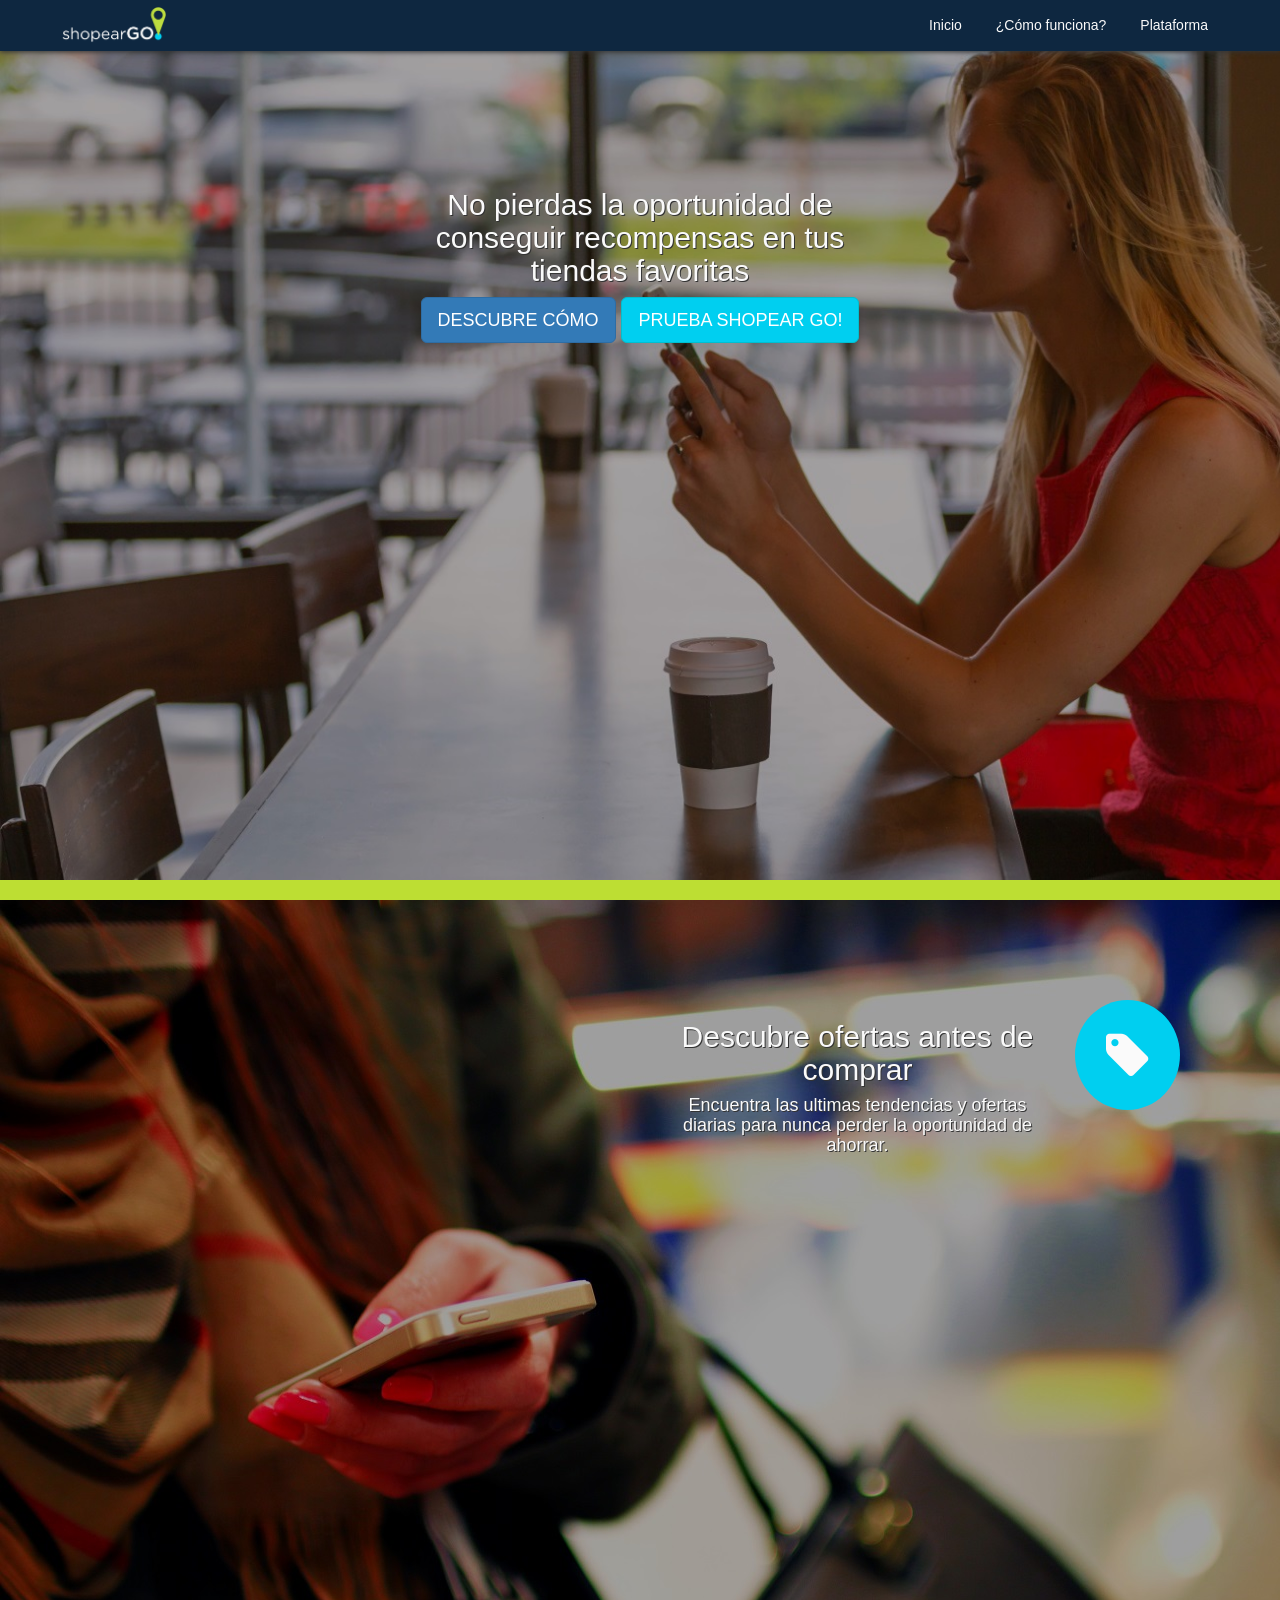
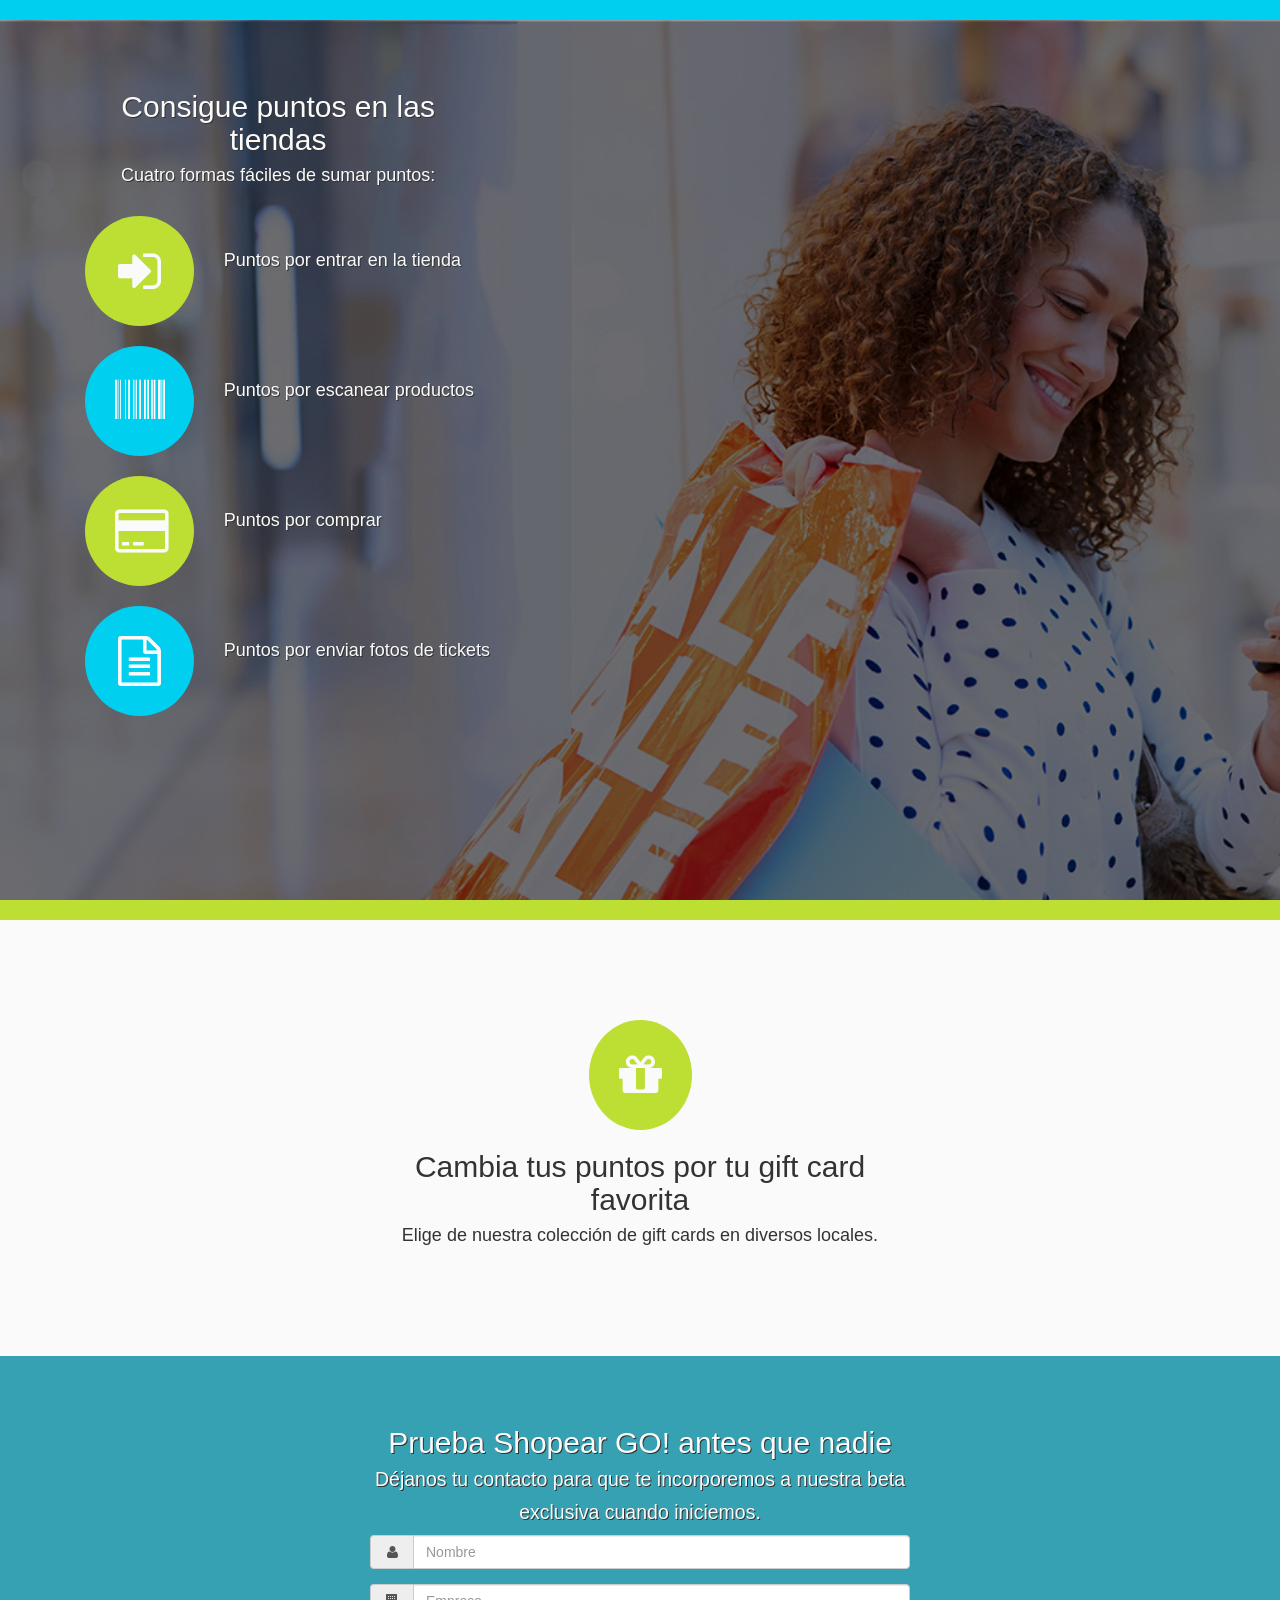
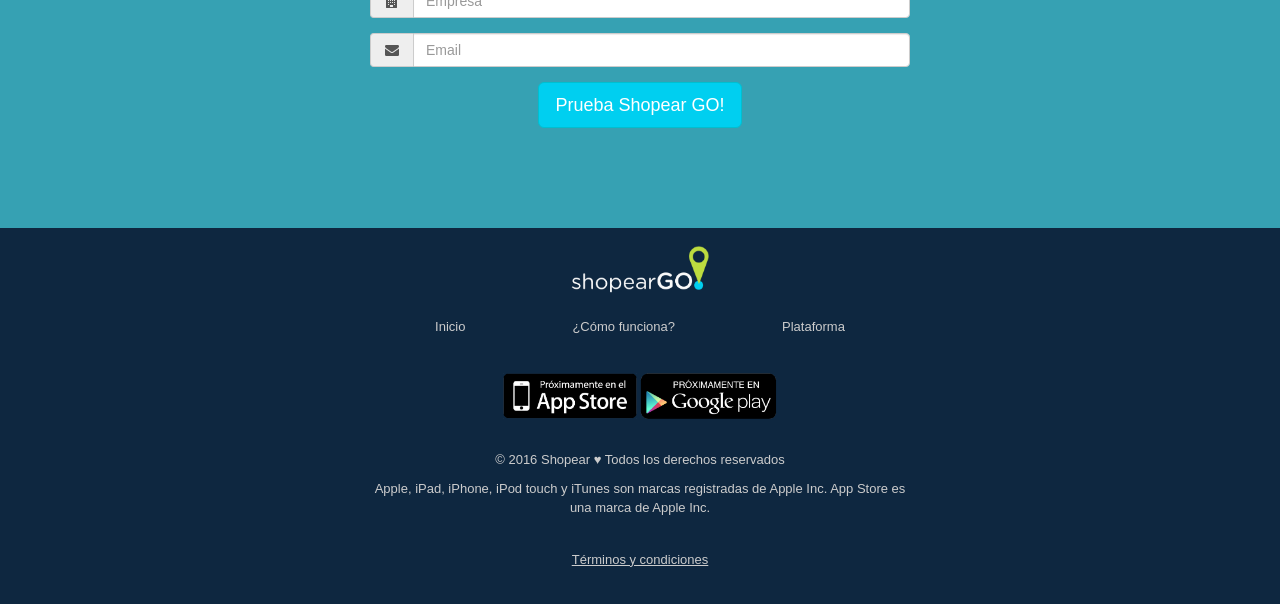
==== index.html @ b24b082a "cambios" ====
<!DOCTYPE html>
<html ng-app="ShopearGo">
	<head>
		<title>ShopearGo</title>

		<meta charset="utf-8">

		<meta name="viewport" content="width=device-width, initial-scale=1, maximum-scale=1, user-scalable=0">

		<link rel="stylesheet" type="text/css" href="css/vendor/bootstrap.min.css">
		<link rel="stylesheet" type="text/css" href="css/vendor/font-awesome.min.css">
		<link rel="stylesheet" type="text/css" href="css/style.css">
	</head>

	<body ng-cloak ng-controller="MainCtrl" class="text-justify">

		<nav class="navbar navbar-fixed-top navbar-shopear">
			<div class="container">
				<div class="navbar-header">
					<a class="navbar-brand brand-shopear" href="/">
						<img height="36" src="assets/img/grafs/shopear-GO-white.png">
					</a>
				</div>
				<div class="collapse navbar-collapse" id="bs-example-navbar-collapse-1">
					<ul class="nav navbar-nav navbar-right">
						<li><a href="/">
		        			<span>Inicio</span>
	        			</a></li>
		        		<li><a href="/como-funciona">
		        			<span>¿Cómo funciona?</span>
	        			</a></li>
	        			<li><a href="/plataforma">
		        			<span>Plataforma</span>
	        			</a></li>
		        		<!--<li><a href="#">
		        			<span>Preguntas Frecuentes</span>
	        			</a></li>
	        			<li class="li-download"><a href="#">
		        			<span>DESCARGAR</span>
	        			</a></li>-->
		        	</ul>
	    		</div>
    		</div>
		</nav>

		<div ng-view></div>

		<section class="container-fluid how-contact-section" id="contact-section">
			<div class="navbar-separator"></div>
			<div class="container">
				<div class="col-xs-12 col-sm-6 col-sm-offset-3">
					<h2 class="text-center">Prueba Shopear GO! antes que nadie<br><small>Déjanos tu contacto para que te incorporemos a nuestra beta exclusiva cuando iniciemos.</small></h2>
					<form>
						<div class="form-group">
							<div class="input-group">
								<span class="input-group-addon"><i class="fa fa-user fa-fw"></i></span>
								<input required type="text" class="form-control" placeholder="Nombre">
							</div>
						</div>
						<div class="form-group">
							<div class="input-group">
								<span class="input-group-addon"><i class="fa fa-building fa-fw"></i></span>
								<input required type="text" class="form-control" placeholder="Empresa"> 
							</div>
						</div>
						<div class="form-group">
							<div class="input-group">
								<span class="input-group-addon"><i class="fa fa-envelope fa-fw"></i></span>
								<input required type="email" class="form-control" placeholder="Email">
							</div> 
						</div>
						<!--<div class="form-group">
							<textarea required min="4" class="form-control contact-msg" id="comment" name="comment" placeholder="Mensaje"></textarea>
						</div>-->
					</form>
					<button class="btn btn-lg btn-shp-blue center-block">Prueba Shopear GO!</button>
				</div>
			</div>
			<div class="section-separator"></div>
		</section>

		<footer class="page-footer ng-cloak" id="footer" style="display:none">
			<div class="container">
				<br>
				<div class="col-xs-12 col-sm-6 col-sm-offset-3">
					<div class="row">
						<img class="center-block" height="48" src="assets/img/grafs/shopear-GO-white.png">
					</div>
					<br>
					<ul class="nav nav-justified">
						<li><a href="#">
		        			<span>Inicio</span>
	        			</a></li>
		        		<li><a href="#">
		        			<span>¿Cómo funciona?</span>
	        			</a></li>
	        			<li><a href="#">
		        			<span>Plataforma</span>
	        			</a></li>
		        		<!--<li><a href="#">
		        			<span>FAQ's</span>
	        			</a></li>-->
	        			<!--<li><a href="#">
		        			<span>Contacto</span>
	        			</a></li>-->
		        	</ul>
				</div>
				<div class="row">
					<div class="col-xs-12 text-center">
						<div class="download-wrapper">
							<img src="assets/img/grafs/appStoreSoon.png" height="46"></img>
							<img src="assets/img/grafs/googlePlaySoon.png" height="50"></img>
						</div>
					</div>					
				</div>
				<div class="col-xs-12 col-sm-6 col-sm-offset-3">
					<div class="text-center">
						<p>© 2016 Shopear ♥ Todos los derechos reservados</p>
						<p>Apple, iPad, iPhone, iPod touch y iTunes son marcas registradas de Apple Inc. App Store es una marca de Apple Inc.</p>
					</div>
					<br>
					<ul class="nav nav-justified legal-links">
						<li><a href="#">
		        			<span>Términos y condiciones</span>
	        			</a></li>
		        	</ul>
				</div>
			</div>
		</footer>

		<!--Vendor-->
		<script src="js/vendor/jquery-2.1.4.min.js"></script>
		<script src="js/vendor/angular.min.js"></script>
		<script src="js/vendor/angular-route.min.js"></script>
		<script src="js/vendor/angular-resource.min.js"></script>
		<script src="js/vendor/bootstrap.min.js"></script>

		<!--App-->
		<script src="js/app.js"></script>
		<script src="js/app.routes.js"></script>

		<!--Services-->

		<!--Controllers-->
		<script src="js/controllers/MainController.js"></script>
		<script src="js/controllers/HomeController.js"></script>
		<script src="js/controllers/HowController.js"></script>

		<!--Directives-->
	</body>
</html>
---- css/style.css ----
body {
	color: #696F7D;
}

i {
	cursor: default;
}

.soft-green-bg {
	background-color: #E3FFFF;
}

.soft-blue-bg {
	background-color: #ECFFE3;
}

.how-down {
	cursor: pointer;
	font-size: 48px;
	color: #aaa;
	transition: color 0.5s;
}

.how-down:hover {
	color: #555;
}

.how-down-white {
	cursor: pointer;
	font-size: 56px;
	color: #ddd;
	transition: all 0.5s ease;
}

.how-down-white:hover {
	color: #fff;
	text-shadow: 0 0 1px #fff;
}

.navbar-shopear {
	background-color: #0E2740;
	color: #fafafa;
	border-radius: 0;
	margin-bottom: 0;
	box-shadow: 0 1px 5px #333;
}

.navbar-shopear .navbar-nav a {
	padding-left: 5px;
	padding-right: 5px;
	transition: all 0.5s ease;
}

.navbar-shopear .navbar-nav a span {
	padding: 10px;
	border: solid 2px #0E2740;
	transition: all 0.3s ease;
}

.navbar-shopear .navbar-nav a:active span {
	background-color: #fafafa;
	color: #333;
}

.navbar-shopear .navbar-nav a:hover span {
	border: solid 2px #fafafa;
	border-radius: 4px;
}

.navbar-separator {
	height:50px;
}

.page-footer {
	background-color: #0E2740;
	color: #ccc;
	font-size: 13px;
}

.page-footer li a {
	padding: 5px;
}

.page-footer .footer-links {
	border-bottom: solid 2px #ccc;
}

.home-brands {
	background-color: #bdde33; 
	position: absolute; 
	bottom: 0; 
	left: 0;
	width: 100%;
	color: #fafafa;
}

.band-green {
	background-color: #bdde33; 
	position: absolute; 
	bottom: 0; 
	left: 0;
	height: 20px;
	width: 100%;
	color: #fafafa;
}

.band-blue {
	background-color: #00cff0; 
	position: absolute; 
	bottom: 0; 
	left: 0;
	height: 20px;
	width: 100%;
	color: #fafafa;
}

.how-big-icon-green {
	font-size: 180px;
	color: #bdde33;
}

.how-big-icon-blue {
	font-size: 180px;
	color: #00cff0;
}

.how-bigger-icon-green {
	font-size: 240px;
	color: #bdde33;
}

.how-bigger-icon-blue {
	font-size: 240px;
	color: #00cff0;
}

.how-center-logo {
	height: 70px;
}

.how-nav {
	background-color: #9dbe13;
}

.brand-shopear {
	padding: 7px;
}

.jumbotron-shopear {
	color: #fafafa;
	background-color: transparent;
	max-width: 600px;
}

.page-section {
	min-height:100vh;
 	position: relative;
}

.page-section-small {
	min-height: 80vh;
	position: relative;
}

.section-separator {
	margin-top: 100px;
}

.section-header {
}

.home-header-section {
	background-image: url('../assets/img/main-cover-dark.jpg');
	background-size: cover;
}

.home-header-section h2 {
	text-shadow: 1px 1px #333;
}

.how-header-section {
	background-color: #36A1B3;
}

a, a:active, a:hover, a:focus, a:active:focus {
	color: inherit;
	background-color: inherit;
}

.nav > li > a:hover, .nav > li > a:active, .nav > li > a:focus, .nav > li > a:active:focus {
	background-color: inherit;
}

footer a:hover, footer a:active, footer a:focus, footer a:active:focus {
	background-color: inherit !important;
}

footer a:hover {
	color: #fff;
}

.btn-shp-blue {
  color: #fff;
  background-color: #00cff0;
  border-color: #00bfd0;
}
.btn-shp-blue:focus,
.btn-shp-blue.focus {
  color: #fff;
  background-color: #00c9d9;
  border-color: #00b9c9;
}
.btn-shp-blue:hover {
  color: #fff;
  background-color: #00bfd0;
  border-color: #00afc0;
}
.btn-shp-blue:active,
.btn-shp-blue.active,
.open > .dropdown-toggle.btn-shp-blue {
  color: #fff;
  background-color: #00bfd0;
  border-color: #00afc0;
}
.btn-shp-blue:active:hover,
.btn-shp-blue.active:hover,
.open > .dropdown-toggle.btn-shp-blue:hover,
.btn-shp-blue:active:focus,
.btn-shp-blue.active:focus,
.open > .dropdown-toggle.btn-shp-blue:focus,
.btn-shp-blue:active.focus,
.btn-shp-blue.active.focus,
.open > .dropdown-toggle.btn-shp-blue.focus {
  color: #fff;
  background-color: #00c9d9;
  border-color: #00b9c9;
}
.btn-shp-blue:active,
.btn-shp-blue.active,
.open > .dropdown-toggle.btn-shp-blue {
  background-image: none;
}
.btn-shp-blue.disabled:hover,
.btn-shp-blue[disabled]:hover,
fieldset[disabled] .btn-shp-blue:hover,
.btn-shp-blue.disabled:focus,
.btn-shp-blue[disabled]:focus,
fieldset[disabled] .btn-shp-blue:focus,
.btn-shp-blue.disabled.focus,
.btn-shp-blue[disabled].focus,
fieldset[disabled] .btn-shp-blue.focus {
  background-color: #00cff0;
  border-color: #00bfd0;
}
.btn-shp-blue .badge {
  color: #00cff0;
  background-color: #fff;
}

.btn-shp-green {
  color: #fff;
  background-color: #bdde33;
  border-color: #adce23;
}
.btn-shp-green:focus,
.btn-shp-green.focus {
  color: #fff;
  background-color: #b5d62c;
  border-color: #a5c61c;
}
.btn-shp-green:hover {
  color: #fff;
  background-color: #adce23;
  border-color: #9dbe13;
}
.btn-shp-green:active,
.btn-shp-green.active,
.open > .dropdown-toggle.btn-shp-green {
  color: #fff;
  background-color: #adce23;
  border-color: #9dbe13;
}
.btn-shp-green:active:hover,
.btn-shp-green.active:hover,
.open > .dropdown-toggle.btn-shp-green:hover,
.btn-shp-green:active:focus,
.btn-shp-green.active:focus,
.open > .dropdown-toggle.btn-shp-green:focus,
.btn-shp-green:active.focus,
.btn-shp-green.active.focus,
.open > .dropdown-toggle.btn-shp-green.focus {
  color: #fff;
  background-color: #b5d62c;
  border-color: #a5c61c;
}
.btn-shp-green:active,
.btn-shp-green.active,
.open > .dropdown-toggle.btn-shp-green {
  background-image: none;
}
.btn-shp-green.disabled:hover,
.btn-shp-green[disabled]:hover,
fieldset[disabled] .btn-shp-green:hover,
.btn-shp-green.disabled:focus,
.btn-shp-green[disabled]:focus,
fieldset[disabled] .btn-shp-green:focus,
.btn-shp-green.disabled.focus,
.btn-shp-green[disabled].focus,
fieldset[disabled] .btn-shp-green.focus {
  background-color: #bdde33;
  border-color: #adce23;
}
.btn-shp-green .badge {
  color: #bdde33;
  background-color: #fff;
}

.badge-icon {
	background-color: #ccc;
	border-radius: 100%;
	padding: 30px;
	color: #fafafa;
	font-size: 50px;
	text-shadow: none;
}

.badge-icon-blue {
	background-color: #00cff0;
	border-radius: 100%;
	padding: 30px;
	color: #fafafa;
	font-size: 50px;
	text-shadow: none;
	text-align: center;
	width: 100%;
}

.badge-icon-green {
	background-color: #bdde33;
	border-radius: 100%;
	padding: 30px;
	color: #fafafa;
	font-size: 50px;
	text-shadow: none;
	text-align: center;
	width: 100%;
}

.badge-icon-gift {
	width: auto;
}

.section-points .points-benefit h4 {
	margin-top: 35px;
	color: #fafafa;
	text-shadow: 1px 1px #333;
}

.how-icon {
	font-size:32px;
}

.how-list li {
	font-size: 18px;
	margin-bottom: 15px;
}

.download-wrapper {
	display: inline-block;
	margin: 30px 0;
}

.legal-links {
	margin-bottom: 30px;
	text-decoration: underline;
}

.li-download span {
	border: solid 2px #fafafa !important;
	border-radius: 4px;
	transition: all 0.5s ease;
}

.li-download span:hover {
	background-color: #fafafa;
	color: #0E2740;
}

.carousel-section {
	height: 70vh;
}

.carousel-section .item {
	height: 70vh;
}

.dark-caption {
	color: #00cff0;
	text-shadow: 1px 1px #333;
}

.top-caption {
	top: 5px;
}

.carousel-container {
	padding-left: 0;
	padding-right: 0;
	border-bottom: solid 20px  #bdde33;
}

.platform-section2 {
	background-image: url('../assets/img/woman-mobile2.jpg');
	background-size: cover;
	background-position: center left;
	color: #fafafa;
	text-shadow: 1px 1px #333;
}

.platform-last-section {
	background-image: url('../assets/img/fashion-woman-dark.jpg');
	color: #fafafa;
	text-shadow: 1px 1px #333;
}

.platform-header-section {
	background-image: url('../assets/img/beaconblanco.jpg');
	color: #fafafa;
	text-shadow: 1px 1px #333;
	background-position: right top;
}

.home-discover-section {
	background-image: url('../assets/img/fashion-woman-dark.jpg');
	color: #fafafa;
	text-shadow: 1px 1px #333;
}

.home-points-section {
	background-image: url('../assets/img/hero-photo.jpg');
	background-repeat: no-repeat;
	background-size: cover;
	color: #fafafa;
	text-shadow: 1px 1px #333;
}

.how-contact-section {
	background-color: #36A1B3;
	color: #fafafa;
}

.how-contact-section h1 {
	text-shadow: 1px 1px #333;
}

.how-contact-section h2 {
	text-shadow: 1px 1px #333;
}

.how-contact-section small {
	color: #fafafa;
}

.home-gift-section {
	background-color: #fafafa;
	color: #333;
	text-shadow: 1px 1px #fafafa;
}

.platform-features-section {
	background-image: url('../assets/img/shopearBeacon.jpg');
	background-size: cover;
	background-position: center right;
	color: #fafafa;
	text-shadow:  1px 1px #333;
}

.dark-font {
	color: #333;
}

.contact-msg {
	min-width: 100%;
	max-width: 100%;
}

.carousel-inner .item2 {
	background-image: url('../assets/img/platform-how1.4.jpg');
	background-size: cover;
}

.carousel-inner .item3 {
	background-image: url('../assets/img/platform-how2.2.jpg');
	background-size: cover;
}

.carousel-inner .item4 {
	background-image: url('../assets/img/platform-how3.5.jpg');
	background-size: cover;
	background-position: center bottom;
}

[ng\:cloak], [ng-cloak], .ng-cloak {
    display: none !important;
}

@media (min-width: 768px) {

	.how-center-logo {
		height: 108px;
	}

	.how-icon {
		font-size: 56px;
	}

}
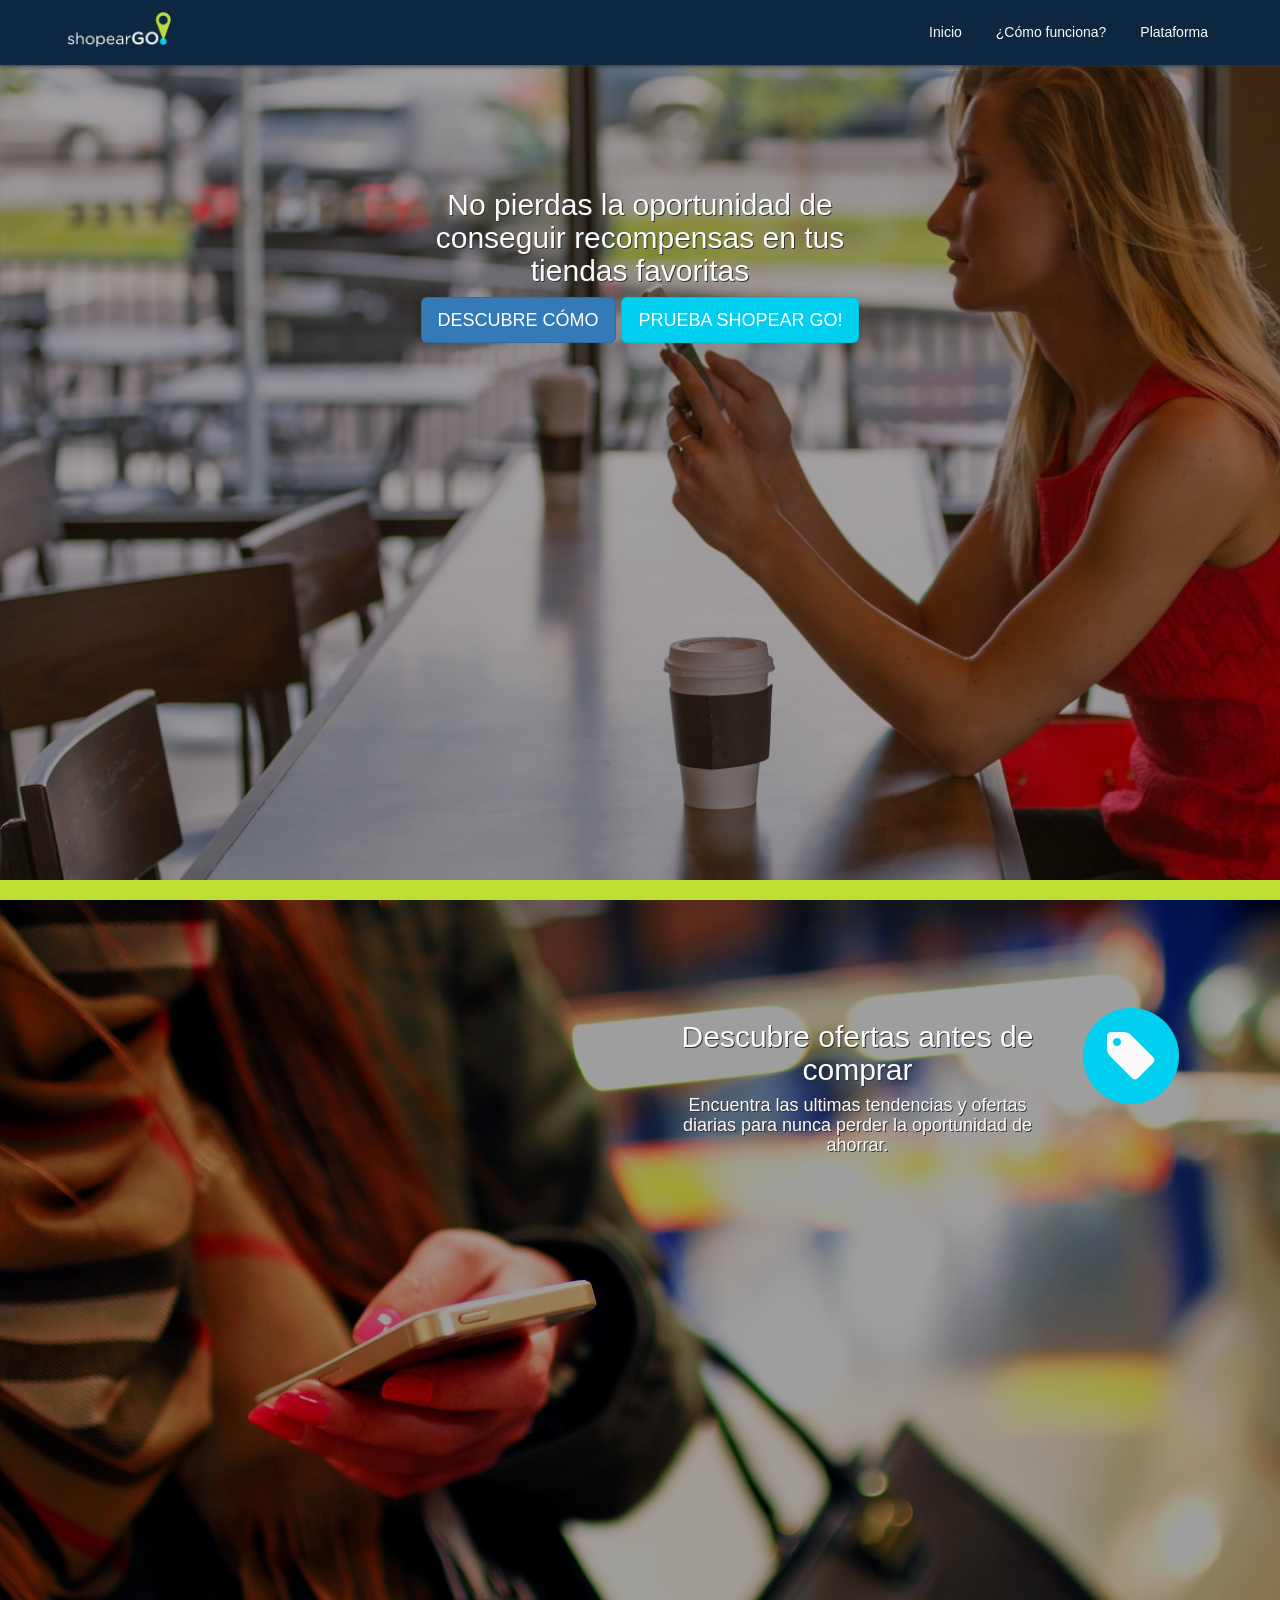
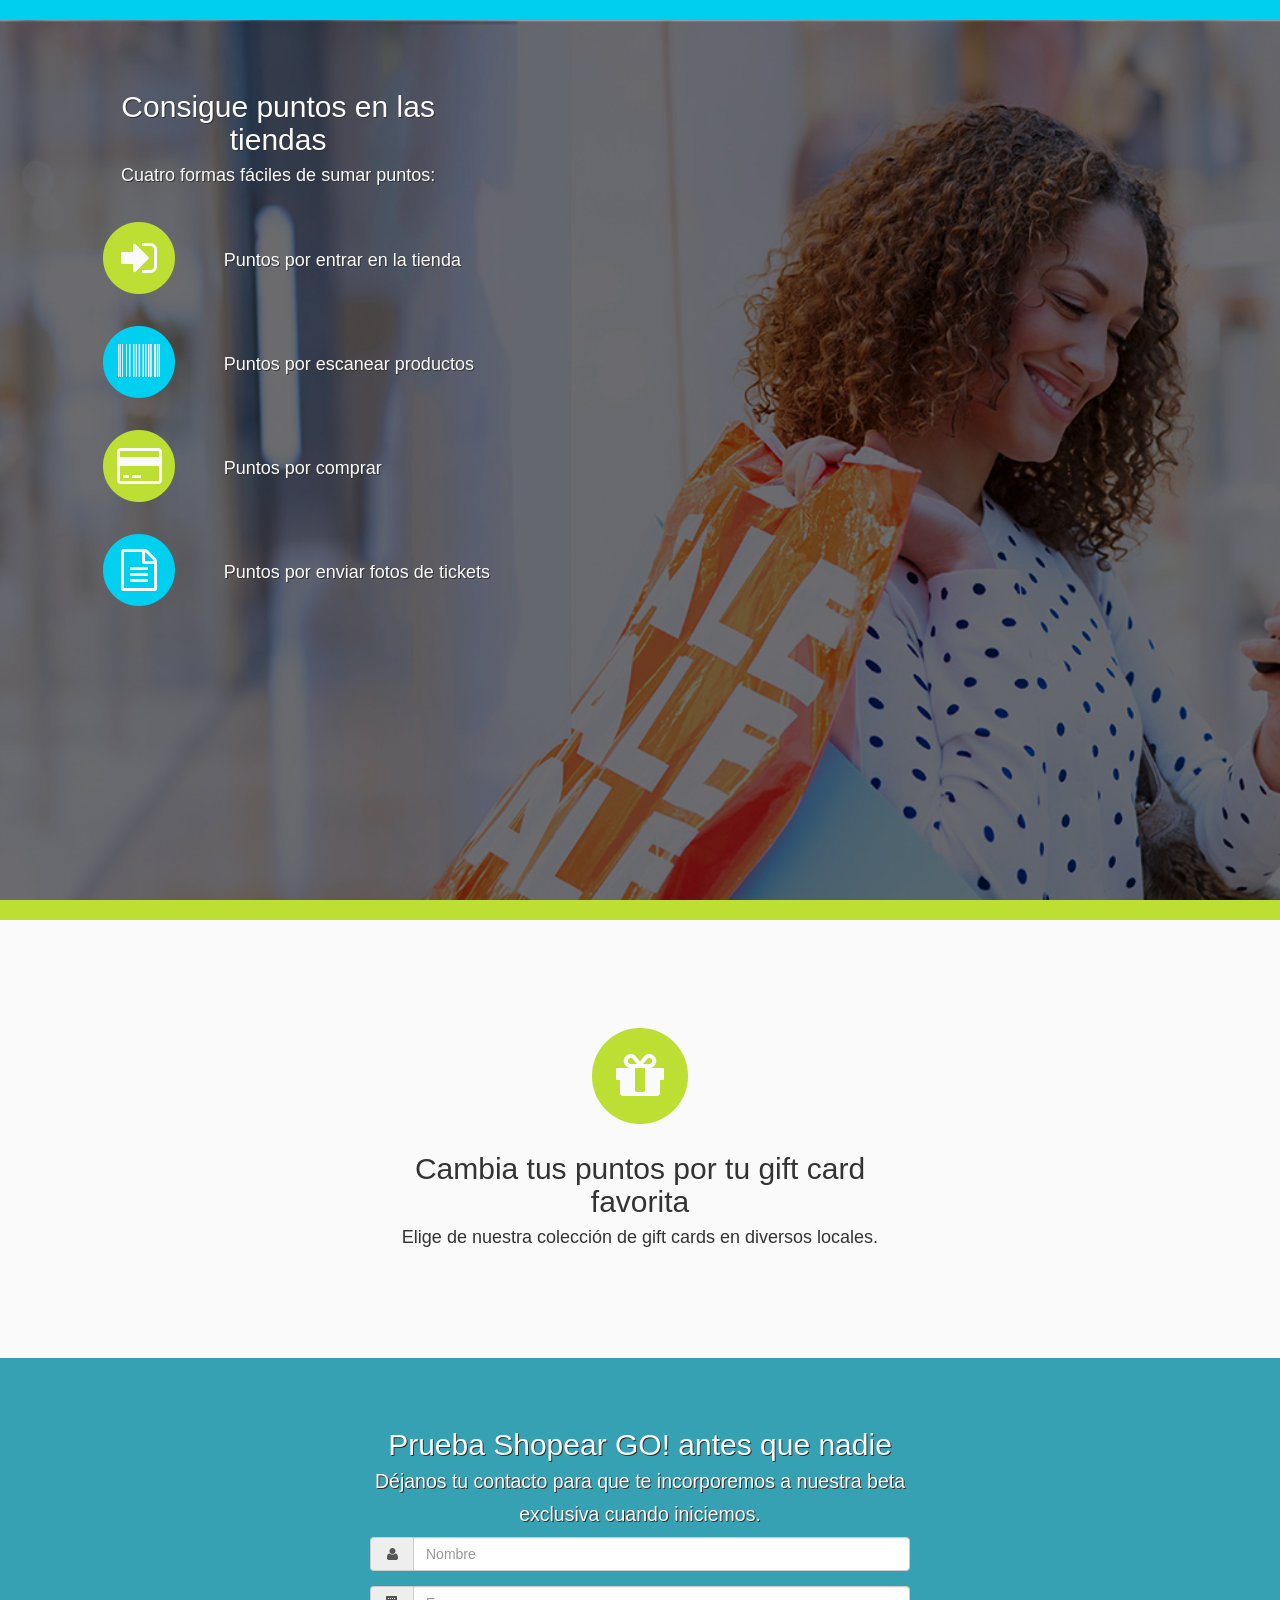
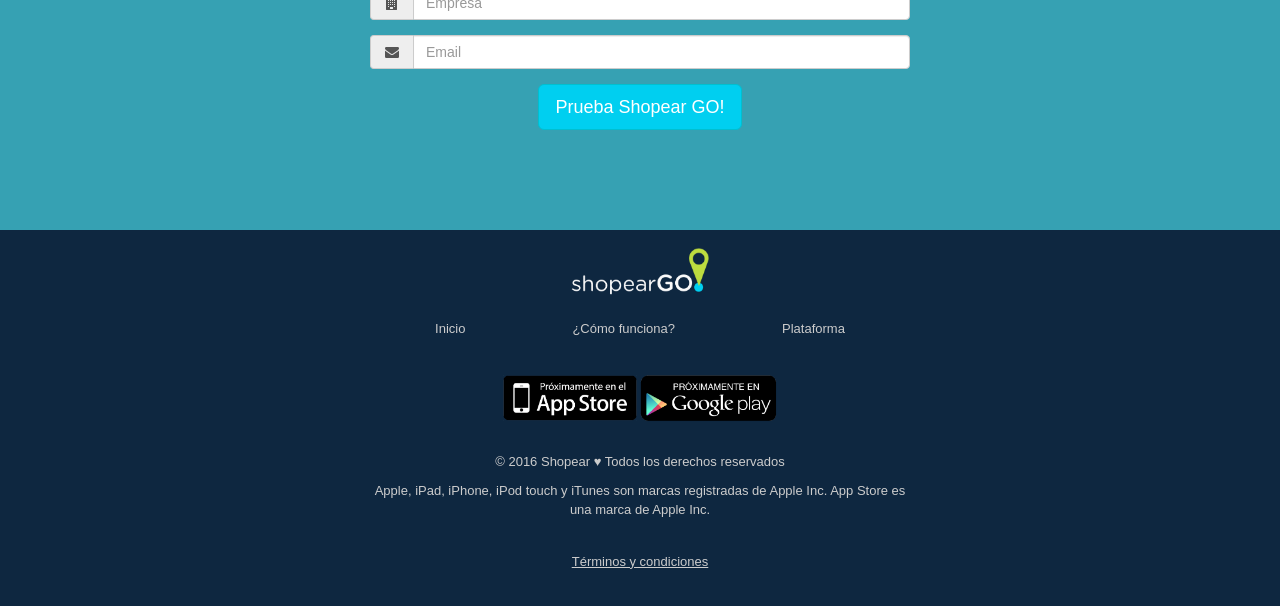
==== commit c0d60aad: "sitio estatico" ====
--- a/index.html
+++ b/index.html
@@ -5,6 +5,8 @@
 
 		<meta charset="utf-8">
 
+		<meta name="description" content="">
+
 		<meta name="viewport" content="width=device-width, initial-scale=1, maximum-scale=1, user-scalable=0">
 
 		<link rel="stylesheet" type="text/css" href="css/vendor/bootstrap.min.css">
@@ -17,19 +19,21 @@
 		<nav class="navbar navbar-fixed-top navbar-shopear">
 			<div class="container">
 				<div class="navbar-header">
+					<button type="button" class="navbar-toggle collapsed" data-toggle="collapse" data-target="#navigation"><i class="fa fa-navicon fa-lg"></i>
+					</button>
 					<a class="navbar-brand brand-shopear" href="/">
 						<img height="36" src="assets/img/grafs/shopear-GO-white.png">
 					</a>
 				</div>
-				<div class="collapse navbar-collapse" id="bs-example-navbar-collapse-1">
+				<div class="collapse navbar-collapse" id="navigation">
 					<ul class="nav navbar-nav navbar-right">
-						<li><a href="/">
+						<li><a href="index">
 		        			<span>Inicio</span>
 	        			</a></li>
-		        		<li><a href="/como-funciona">
+		        		<li><a href="como-funciona">
 		        			<span>¿Cómo funciona?</span>
 	        			</a></li>
-	        			<li><a href="/plataforma">
+	        			<li><a href="plataforma">
 		        			<span>Plataforma</span>
 	        			</a></li>
 		        		<!--<li><a href="#">
@@ -43,7 +47,133 @@
     		</div>
 		</nav>
 
-		<div ng-view></div>
+		<section class="container-fluid page-section home-header-section">
+			<div class="section-separator"></div>
+			<div class="container">
+				<div class="jumbotron jumbotron-shopear center-block text-center">
+					<br/>
+				  <h2>No pierdas la oportunidad de conseguir recompensas en tus tiendas favoritas</h2>
+				  <p><a class="btn btn-primary btn-lg" href="/como-funciona" role="button">DESCUBRE CÓMO</a> <a class="btn btn-shp-blue btn-lg" ng-click="scrollTo('contact-section')" role="button">PRUEBA SHOPEAR GO!</a></p>
+				</div>
+			</div>
+			<div class="container-fluid home-brands">
+				<div class="container-fluid">
+					<h2 class="center-block"></h2>
+				</div>
+			</div>
+		</section>
+		<section class="container-fluid page-section-small home-discover-section">
+			<div class="container">
+				<div class="col-xs-12 col-sm-6 col-sm-offset-6">
+					<div class="section-separator"></div>
+					<div class="col-xs-9 text-center">
+						<h2 class="section-header center-block">Descubre ofertas antes de comprar</h2>
+						<h4 class="center-block">Encuentra las ultimas tendencias y ofertas diarias para nunca perder la oportunidad de ahorrar.</h4>
+					</div>
+					<div class="col-xs-3 badge-icon">
+						<span class="fa-stack fa-4x fa-fw">
+							<i class="badge-icon-blue fa fa-circle fa-stack-2x"></i>
+							<i class="fa fa-tag fa-stack-1x"></i>
+						</span>
+					</div>
+				</div>
+			</div>
+			<div class="band-blue"></div>
+			<div class="section-separator"></div>
+		</section>
+		<section class="container-fluid page-section section-points home-points-section">
+			<div class="navbar-separator"></div>
+			<div class="container text-left">
+				<div class="row">
+					<div class="col-xs-12 col-sm-6">
+						<div class="col-xs-9 text-center">
+							<h2 class="section-header center-block">Consigue puntos en las tiendas</h2>
+							<h4 class="center-block">Cuatro formas fáciles de sumar puntos:</h4>
+						</div>
+					</div>
+				</div>
+				<br>
+				<div class="points-benefit">
+					<div class="row">
+						<div class="col-xs-12 col-sm-6">
+							<div class="col-xs-4 col-sm-3 badge-icon text-center">
+								<span class="fa-stack fa-3x fa-fw">
+									<i class="badge-icon-green fa fa-circle fa-stack-2x"></i>
+									<i class="fa fa-sign-in fa-stack-1x"></i>
+								</span>
+							</div>
+							<div class="col-xs-8">
+								<h4 class="center-block">Puntos por entrar en la tienda</h4>
+							</div>
+						</div>
+					</div>
+					<br>
+					<div class="row">
+						<div class="col-xs-12 col-sm-6">
+							<div class="col-xs-4 col-sm-3 badge-icon text-center">
+								<span class="fa-stack fa-3x fa-fw">
+									<i class="badge-icon-blue fa fa-circle fa-stack-2x"></i>
+									<i class="fa fa-barcode fa-stack-1x"></i>
+								</span>
+							</div>
+							<div class="col-xs-8">
+								<h4 class="center-block">Puntos por escanear productos</h4>
+							</div>
+						</div>
+					</div>
+					<br>
+					<div class="row">
+						<div class="col-xs-12 col-sm-6">
+							<div class="col-xs-4 col-sm-3 badge-icon text-center">
+								<span class="fa-stack fa-3x fa-fw">
+									<i class="badge-icon-green fa fa-circle fa-stack-2x"></i>
+									<i class="fa fa-credit-card fa-stack-1x"></i>
+								</span>
+							</div>
+							<div class="col-xs-8">
+								<h4 class="center-block">Puntos por comprar</h4>
+							</div>
+						</div>
+					</div>
+					<br>
+					<div class="row">
+						<div class="col-xs-12 col-sm-6">
+							<div class="col-xs-4 col-sm-3 badge-icon text-center">
+								<span class="fa-stack fa-3x fa-fw">
+									<i class="badge-icon-blue fa fa-circle fa-stack-2x"></i>
+									<i class="fa fa-file-text-o fa-stack-1x"></i>
+								</span>
+							</div>
+							<div class="col-xs-8">
+								<h4 class="center-block">Puntos por enviar fotos de tickets</h4>
+							</div>
+						</div>
+					</div>
+				</div>
+			</div>
+			<div class="section-separator"></div>
+			<div class="band-green"></div>
+		</section>
+		<section class="container-fluid home-gift-section">
+			<div class="container">
+				<div class="row">
+					<div class="section-separator"></div>
+					<div class="badge-icon col-xs-12 col-sm-6 col-sm-offset-3 text-center">
+						<span class="fa-stack fa-4x fa-fw">
+							<i class="badge-icon-green fa fa-circle fa-stack-2x"></i>
+							<i class="fa fa-gift fa-stack-1x"></i>
+						</span>
+					</div>
+				</div>
+				<div class="row">
+					<div class="col-xs-12 col-sm-6 col-sm-offset-3 text-center">
+						<h2 class="section-header center-block">Cambia tus puntos por tu gift card favorita</h2>
+						<h4 class="center-block">Elige de nuestra colección de gift cards en diversos locales.</h4>
+					</div>
+				</div>
+			</div>
+			<div class="section-separator"></div>
+		</section>
 
 		<section class="container-fluid how-contact-section" id="contact-section">
 			<div class="navbar-separator"></div>
@@ -88,13 +218,13 @@
 					</div>
 					<br>
 					<ul class="nav nav-justified">
-						<li><a href="#">
+						<li><a href="index">
 		        			<span>Inicio</span>
 	        			</a></li>
-		        		<li><a href="#">
+		        		<li><a href="como-funciona">
 		        			<span>¿Cómo funciona?</span>
 	        			</a></li>
-	        			<li><a href="#">
+	        			<li><a href="plataforma">
 		        			<span>Plataforma</span>
 	        			</a></li>
 		        		<!--<li><a href="#">
@@ -148,4 +278,5 @@
 
 		<!--Directives-->
 	</body>
-</html>+</html>
+
--- a/css/style.css
+++ b/css/style.css
@@ -125,12 +125,12 @@
 }
 
 .how-bigger-icon-green {
-	font-size: 240px;
+	font-size: 200px;
 	color: #bdde33;
 }
 
 .how-bigger-icon-blue {
-	font-size: 240px;
+	font-size: 200px;
 	color: #00cff0;
 }
 
@@ -143,7 +143,7 @@
 }
 
 .brand-shopear {
-	padding: 7px;
+	padding: 12px;
 }
 
 .jumbotron-shopear {
@@ -316,34 +316,17 @@
 }
 
 .badge-icon {
-	background-color: #ccc;
-	border-radius: 100%;
-	padding: 30px;
-	color: #fafafa;
-	font-size: 50px;
 	text-shadow: none;
 }
 
 .badge-icon-blue {
-	background-color: #00cff0;
-	border-radius: 100%;
-	padding: 30px;
-	color: #fafafa;
-	font-size: 50px;
+	color: #00cff0;
 	text-shadow: none;
-	text-align: center;
-	width: 100%;
 }
 
 .badge-icon-green {
-	background-color: #bdde33;
-	border-radius: 100%;
-	padding: 30px;
-	color: #fafafa;
-	font-size: 50px;
+	color: #bdde33;
 	text-shadow: none;
-	text-align: center;
-	width: 100%;
 }
 
 .badge-icon-gift {
@@ -467,6 +450,10 @@
 	text-shadow: 1px 1px #fafafa;
 }
 
+.home-gift-section .fa-gift {
+	color: #fafafa;
+}
+
 .platform-features-section {
 	background-image: url('../assets/img/shopearBeacon.jpg');
 	background-size: cover;
@@ -484,6 +471,11 @@
 	max-width: 100%;
 }
 
+.carousel-inner .item1 {
+	background-image: url('../assets/img/platform-how.jpg');
+	background-size: cover;
+}
+
 .carousel-inner .item2 {
 	background-image: url('../assets/img/platform-how1.4.jpg');
 	background-size: cover;
@@ -500,11 +492,32 @@
 	background-position: center bottom;
 }
 
+.navbar-nav>li>a {
+	padding-top: 0;
+	padding-bottom: 0;
+}
+
+.navbar-collapse.collapse span {
+	display: block;
+}
+.navbar-collapse.collapsing span {
+	display: block;
+}
+
+.jumbotron-shopear .btn {
+	margin-bottom: 10px;
+}
+
 [ng\:cloak], [ng-cloak], .ng-cloak {
     display: none !important;
 }
 
 @media (min-width: 768px) {
+
+	.navbar-nav>li>a {
+		padding-top: 10px;
+		padding-bottom: 10px;
+	}
 
 	.how-center-logo {
 		height: 108px;
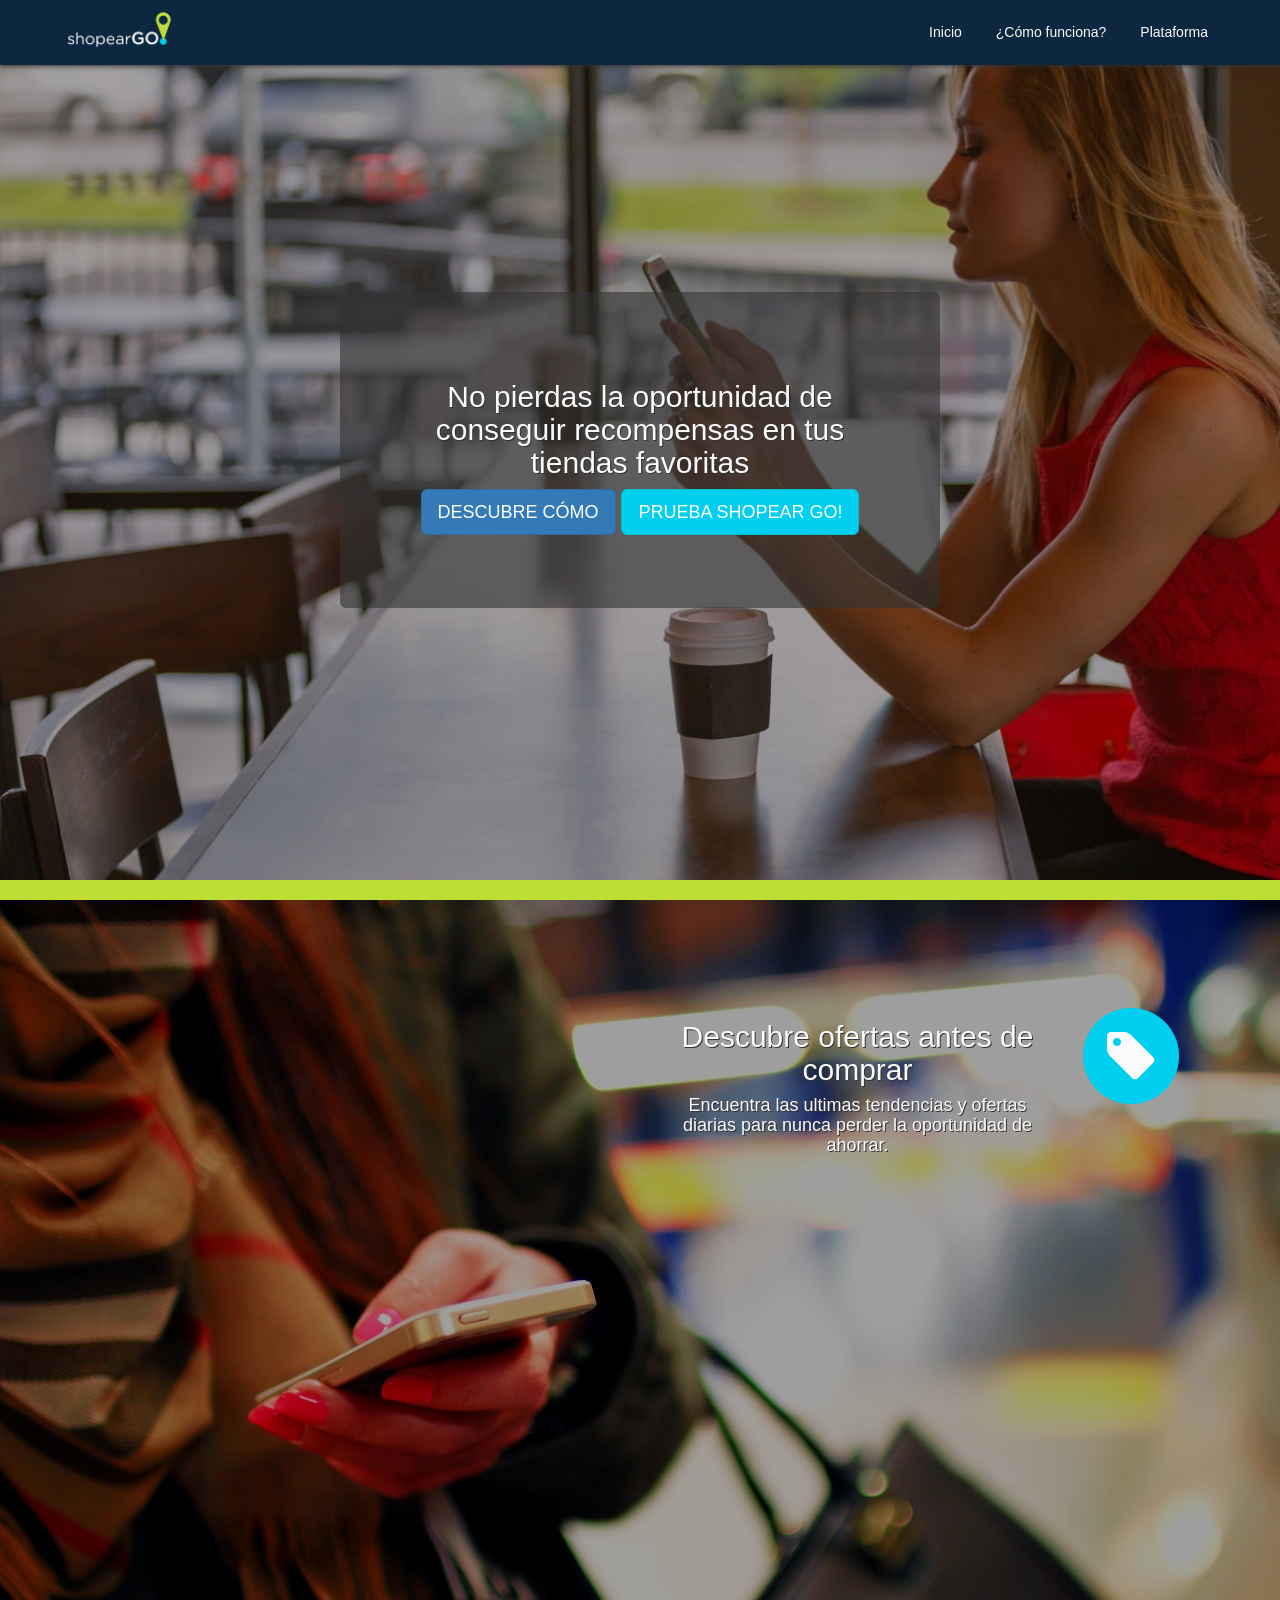
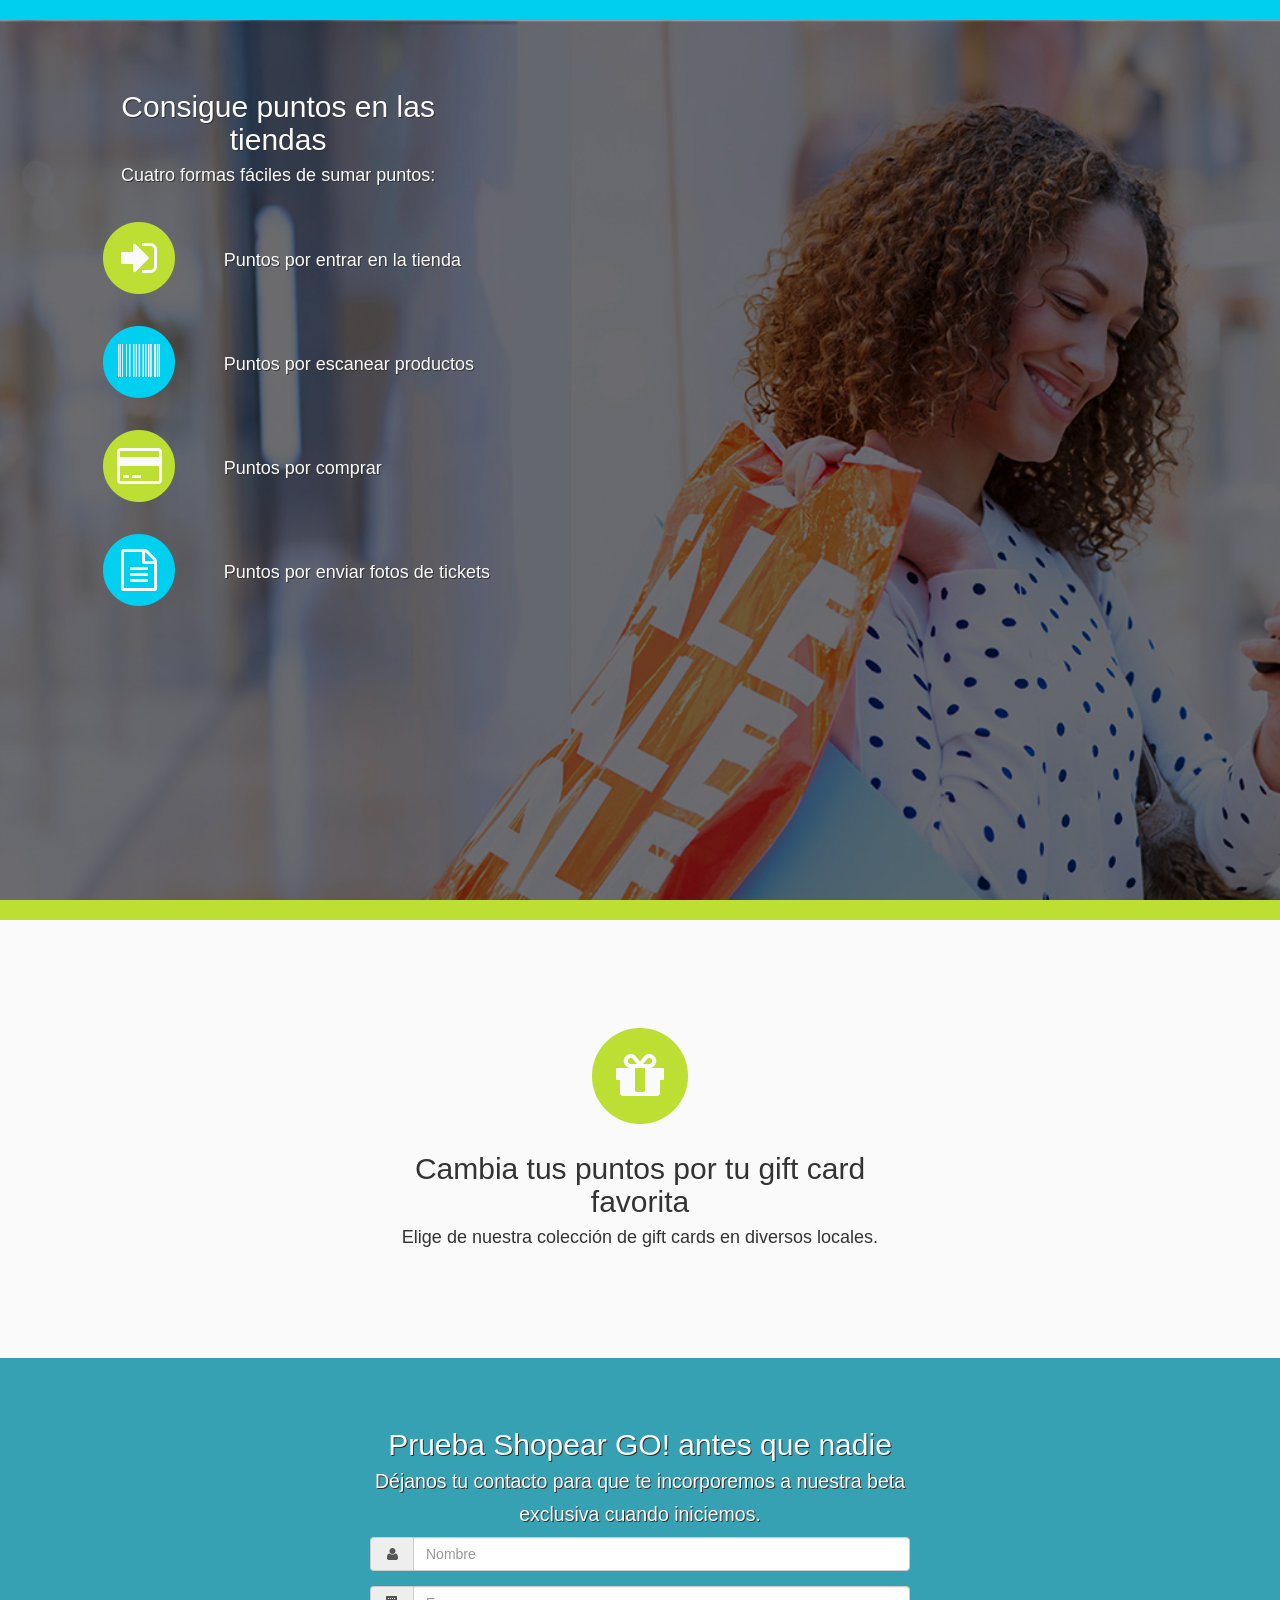
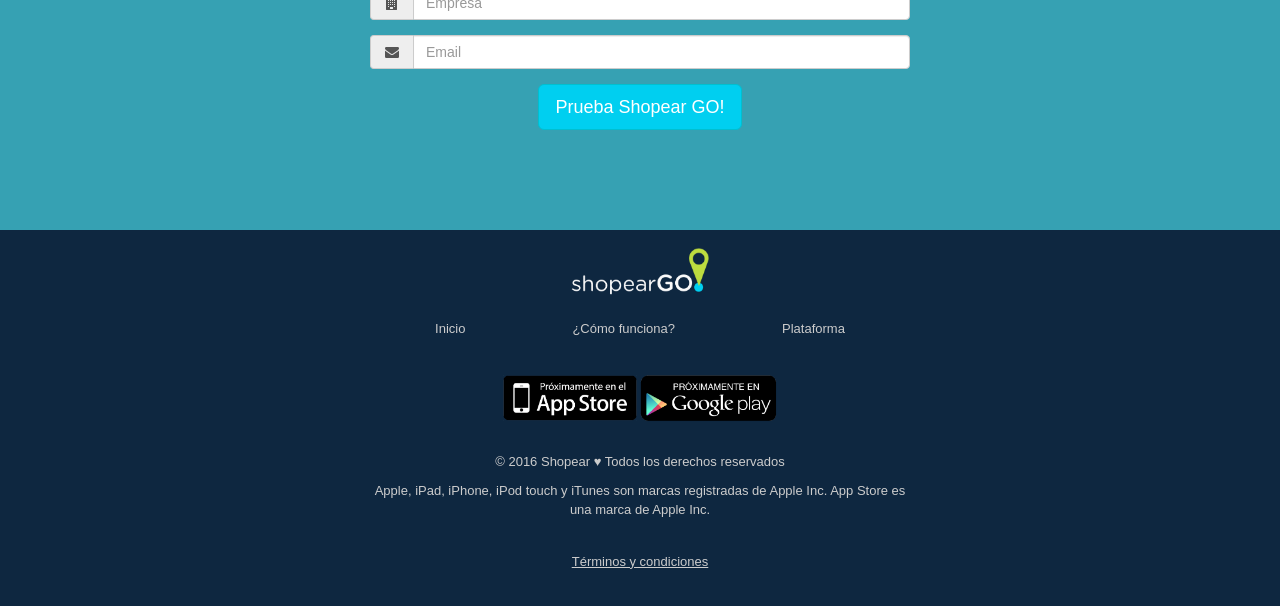
==== commit b45b8cde: "video en portada" ====
--- a/index.html
+++ b/index.html
@@ -21,7 +21,7 @@
 				<div class="navbar-header">
 					<button type="button" class="navbar-toggle collapsed" data-toggle="collapse" data-target="#navigation"><i class="fa fa-navicon fa-lg"></i>
 					</button>
-					<a class="navbar-brand brand-shopear" href="/">
+					<a class="navbar-brand brand-shopear" href="index">
 						<img height="36" src="assets/img/grafs/shopear-GO-white.png">
 					</a>
 				</div>
@@ -48,12 +48,15 @@
 		</nav>
 
 		<section class="container-fluid page-section home-header-section">
+			<video autoplay="autoplay" loop="loop" id="bgvid" muted poster="assets/img/main-cover-dark.jpg">
+	        	<source src="assets/mall-vid.mp4" type="video/mp4" />
+	      	</video>
 			<div class="section-separator"></div>
 			<div class="container">
 				<div class="jumbotron jumbotron-shopear center-block text-center">
 					<br/>
 				  <h2>No pierdas la oportunidad de conseguir recompensas en tus tiendas favoritas</h2>
-				  <p><a class="btn btn-primary btn-lg" href="/como-funciona" role="button">DESCUBRE CÓMO</a> <a class="btn btn-shp-blue btn-lg" ng-click="scrollTo('contact-section')" role="button">PRUEBA SHOPEAR GO!</a></p>
+				  <p><a class="btn btn-primary btn-lg" href="como-funciona" role="button">DESCUBRE CÓMO</a> <a class="btn btn-shp-blue btn-lg" ng-click="scrollTo('contact-section')" role="button">PRUEBA SHOPEAR GO!</a></p>
 				</div>
 			</div>
 			<div class="container-fluid home-brands">
@@ -250,7 +253,7 @@
 					</div>
 					<br>
 					<ul class="nav nav-justified legal-links">
-						<li><a href="#">
+						<li><a href="terminos">
 		        			<span>Términos y condiciones</span>
 	        			</a></li>
 		        	</ul>
--- a/css/style.css
+++ b/css/style.css
@@ -147,8 +147,12 @@
 }
 
 .jumbotron-shopear {
-	color: #fafafa;
-	background-color: transparent;
+	position:absolute;
+	top:50%;
+	left: 50%;
+	transform: translateX(-50%) translateY(-50%);
+	color: #fafafa;
+	background-color: rgba(50, 50, 50, 0.6);
 	max-width: 600px;
 }
 
@@ -170,8 +174,19 @@
 }
 
 .home-header-section {
-	background-image: url('../assets/img/main-cover-dark.jpg');
-	background-size: cover;
+	/*background-image: url('../assets/img/main-cover-dark.jpg');
+	background-size: cover;*/
+}
+
+.home-header-section video {
+	position: absolute;
+  	min-height: 100%;
+  	min-width: 100%;
+  	max-width: 100%;
+  	top: 50%;
+  	left: 50%;
+  	transform: translateX(-50%) translateY(-50%);
+  	z-index: -100;
 }
 
 .home-header-section h2 {
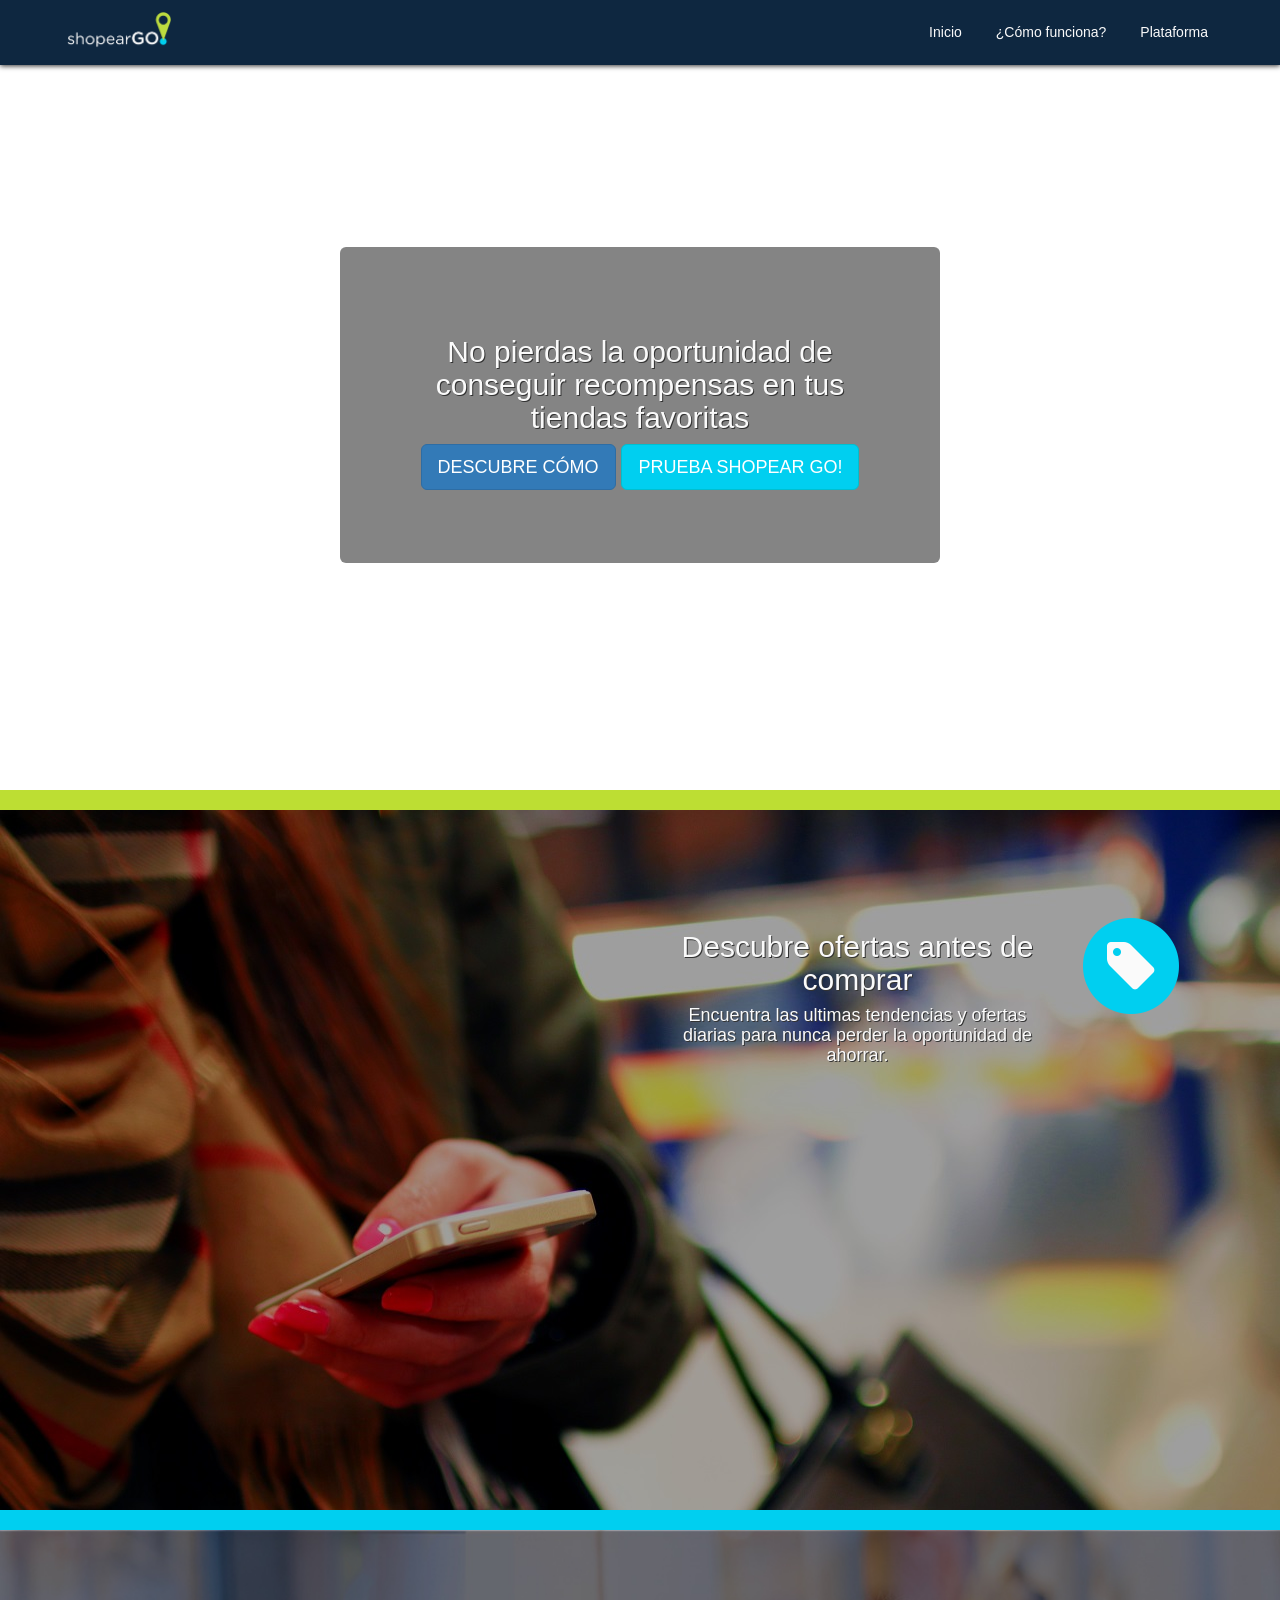
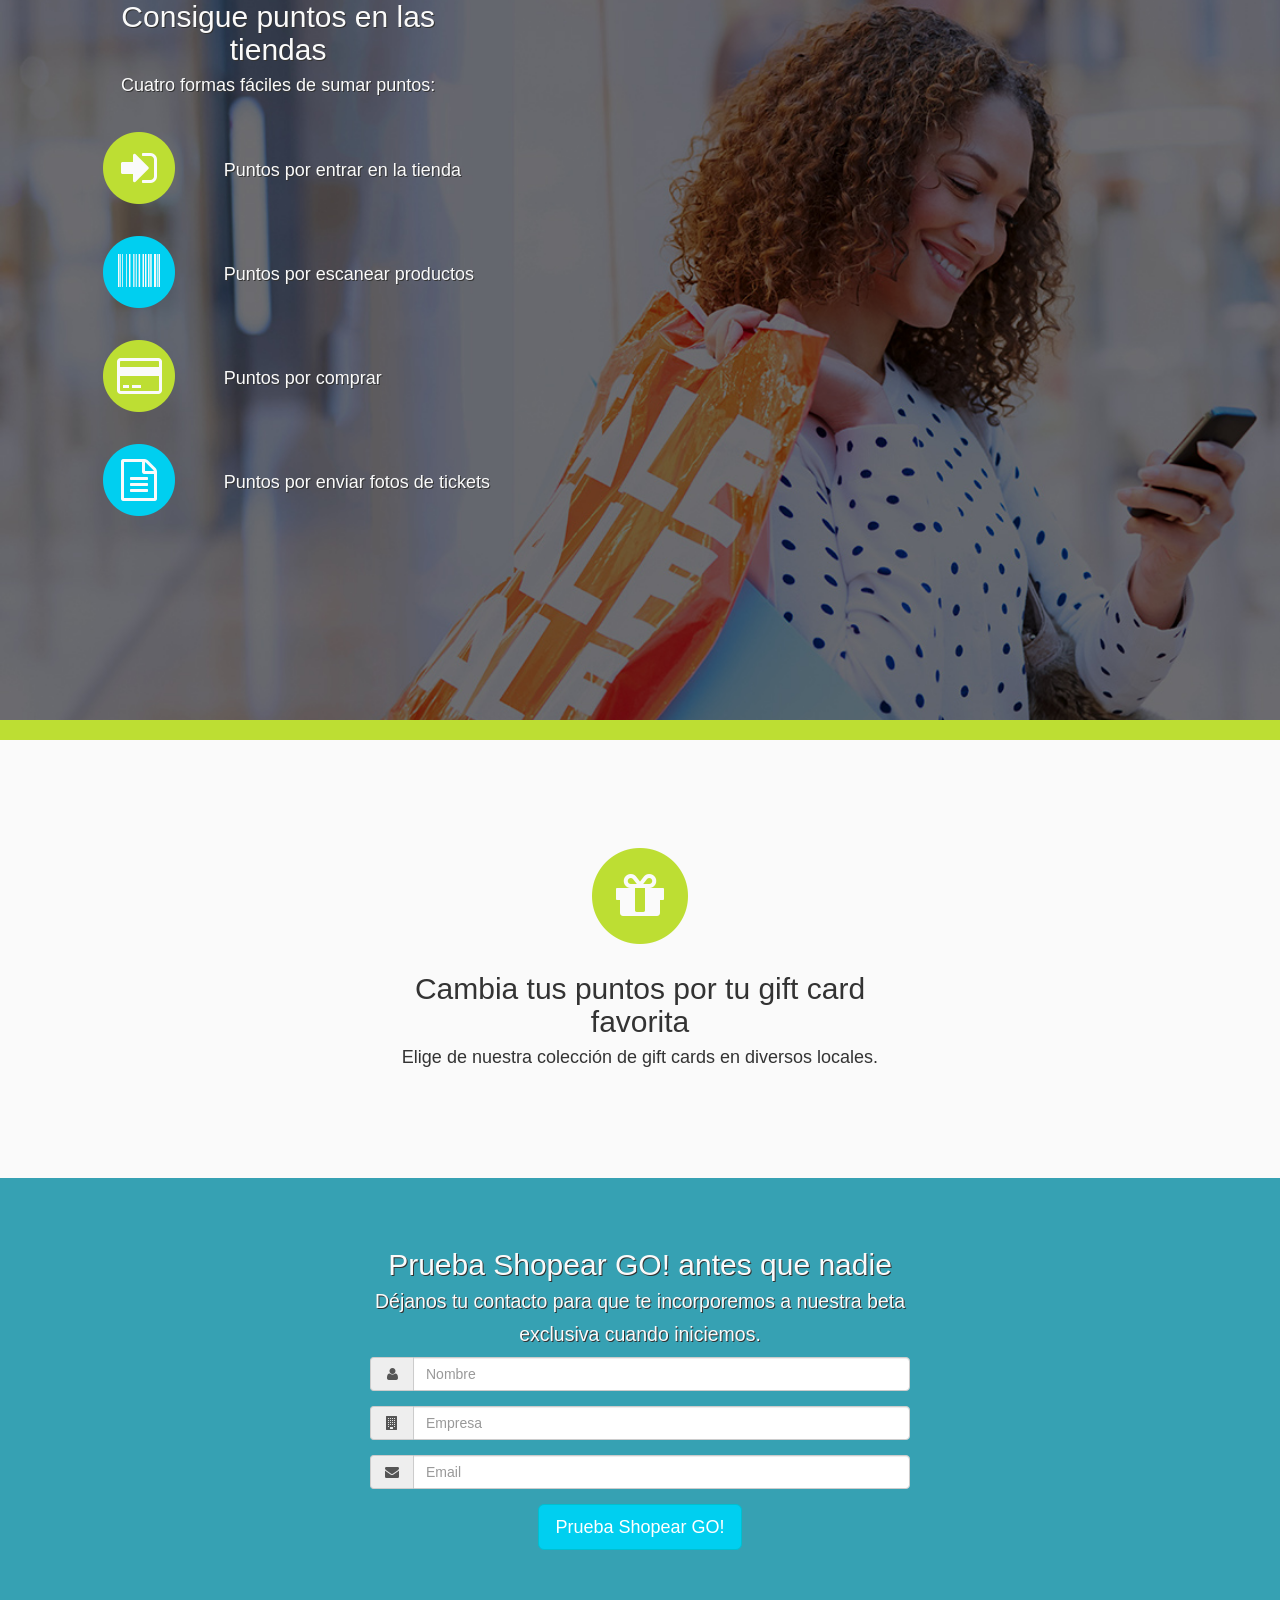
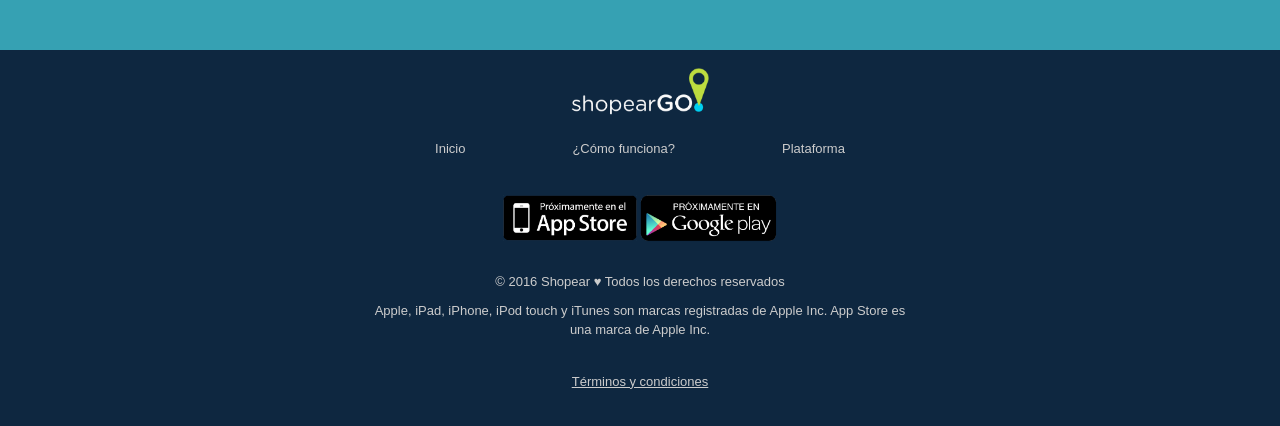
==== commit 6ba96ed9: "cambios de estilo" ====
--- a/index.html
+++ b/index.html
@@ -48,7 +48,7 @@
 		</nav>
 
 		<section class="container-fluid page-section home-header-section">
-			<video autoplay="autoplay" loop="loop" id="bgvid" muted poster="assets/img/main-cover-dark.jpg">
+			<video class="hidden-xs" autoplay="autoplay" loop="loop" id="bgvid" muted>
 	        	<source src="assets/mall-vid.mp4" type="video/mp4" />
 	      	</video>
 			<div class="section-separator"></div>
--- a/css/style.css
+++ b/css/style.css
@@ -156,8 +156,14 @@
 	max-width: 600px;
 }
 
+.jumbotron-how {
+	color: #fafafa;
+	background-color: transparent;
+	max-width: 600px;
+}
+
 .page-section {
-	min-height:100vh;
+	min-height:90vh;
  	position: relative;
 }
 
@@ -174,18 +180,19 @@
 }
 
 .home-header-section {
-	/*background-image: url('../assets/img/main-cover-dark.jpg');
-	background-size: cover;*/
+	background-image: url('../assets/img/main-cover-dark.jpg');
+	background-size: cover;
+	max-width: 100%;
+	padding: 0;
+	overflow: hidden;
 }
 
 .home-header-section video {
 	position: absolute;
   	min-height: 100%;
   	min-width: 100%;
-  	max-width: 100%;
   	top: 50%;
-  	left: 50%;
-  	transform: translateX(-50%) translateY(-50%);
+  	transform: translateY(-50%);
   	z-index: -100;
 }
 
@@ -194,7 +201,10 @@
 }
 
 .how-header-section {
-	background-color: #36A1B3;
+	/*background-color: #36A1B3;*/
+	background-image: url('../assets/img/main-cover-dark.jpg');
+	background-position: top center;
+	background-size: cover;
 }
 
 a, a:active, a:hover, a:focus, a:active:focus {
@@ -422,7 +432,7 @@
 }
 
 .platform-header-section {
-	background-image: url('../assets/img/beaconblanco.jpg');
+	background-image: url('../assets/img/beaconblanco2.jpg');
 	color: #fafafa;
 	text-shadow: 1px 1px #333;
 	background-position: right top;
@@ -529,6 +539,10 @@
 
 @media (min-width: 768px) {
 
+	.home-header-section {
+		background-image: none;
+	}
+
 	.navbar-nav>li>a {
 		padding-top: 10px;
 		padding-bottom: 10px;
